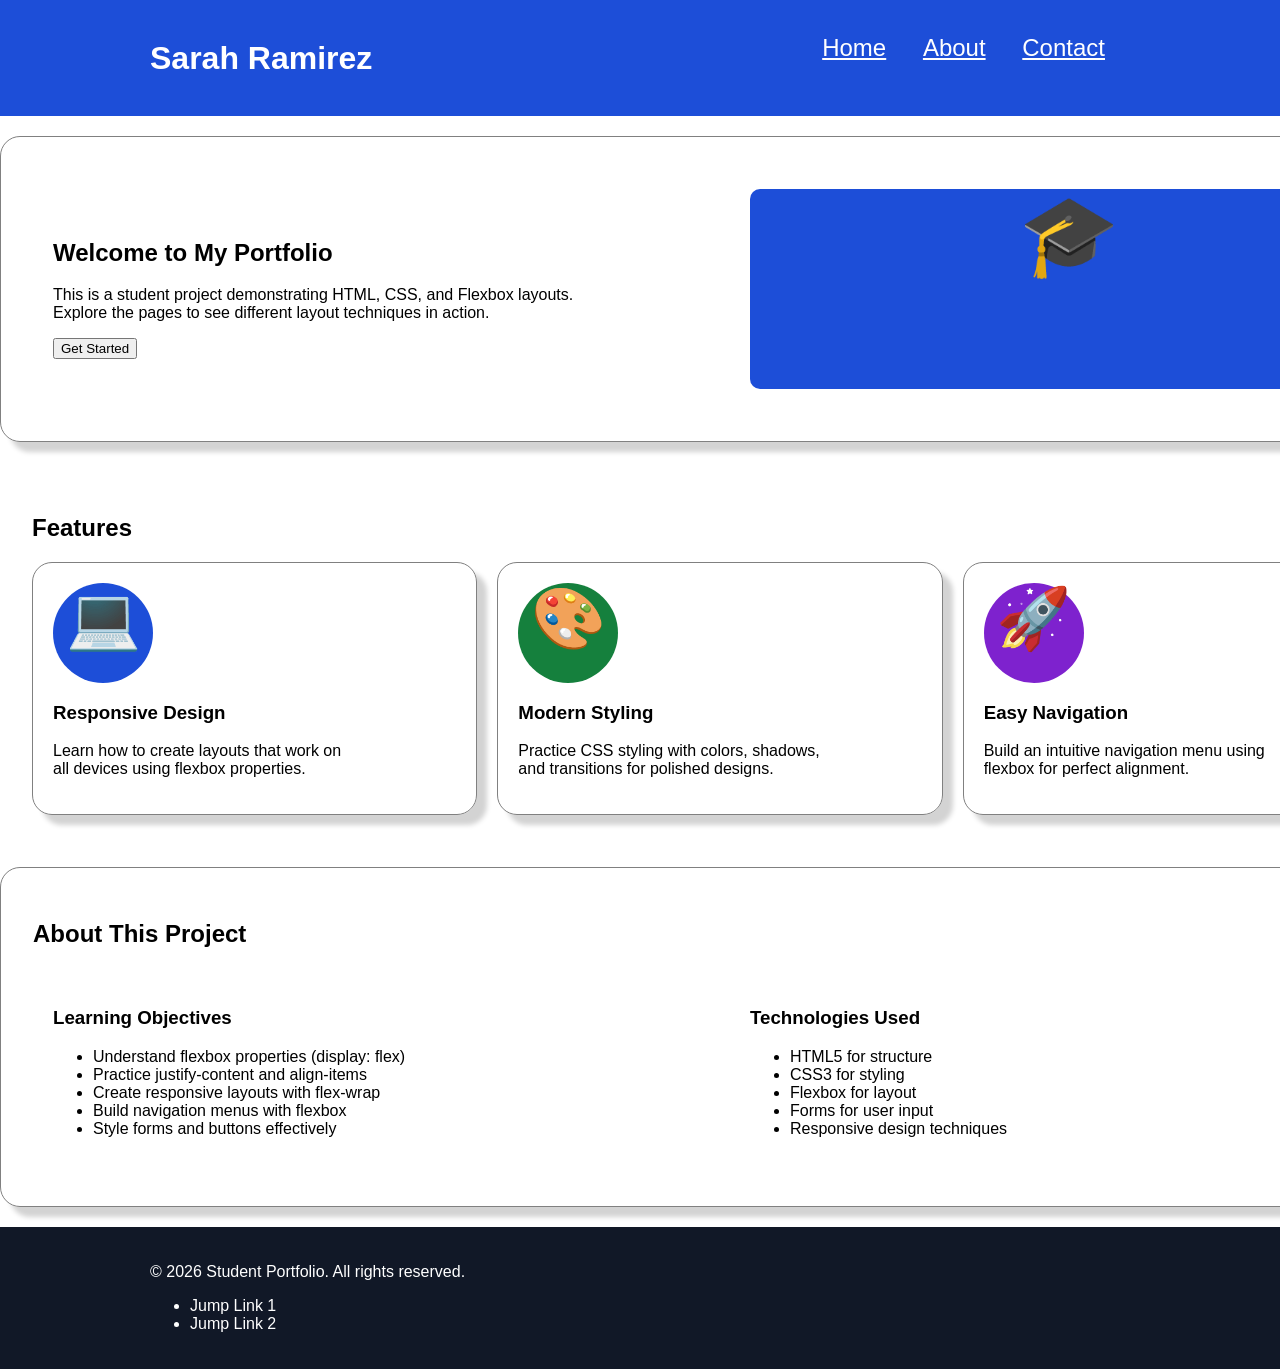
==== index.html @ 665b6e48 "added box shadows" ====
<!DOCTYPE html>

<html lang="en">

<head>

<meta charset="UTF-8">

<meta name="viewport" content="width=device-width, initial-scale=1.0">

<title>Home Page</title>

<link rel="stylesheet" href="css/style.css">  

</head>

<body>

<header>
    <div class="flexContainer">
                <div id="headerName">
                    <p>Sarah Ramirez</p>
                </div>
                <nav>
                    <ul>
                        <li><a href="index.html">Home</a></li>
                        <li><a href="about.html">About</a></li>
                        <li><a href="contact.html">Contact</a></li>
                    </ul>
                </nav>
    </div>

</header>
<main>
<section class="shadow">
<div class="flexContainer">
                <div class="flexItem">
                    <h1>Welcome to My Portfolio</h1>
                    <p>This is a student project demonstrating HTML, CSS, and Flexbox layouts. <br>
                       Explore the pages to see different layout techniques in action.
                    </p>
                    <button>Get Started</button>
                </div>
                <div class="flexItem">
                    <p id="heroIcon">&#x1F393;</p>
                </div>
    
</div>
</section>

<section>
    <h2>Features</h2>
                <div class="flexContainer">
                    <div class="shadow flexItem">
                        <p class="circleBlue">&#x1F4BB;</p>
                        <h3>Responsive Design</h3>
                        <p>Learn how to create layouts that work on <br> all devices using flexbox properties.</p>

                    </div>
                    <div class="shadow flexItem">
                        <p class="circleGreen">&#x1F3A8;</p>
                        <h3>Modern Styling</h3>
                        <p>Practice CSS styling with colors, shadows,<br> and transitions for polished designs.</p>
                    </div>
                    <div class="shadow flexItem">
                        <p class="circlePurple">&#x1F680;</p>
                        <h3>Easy Navigation</h3>
                        <p>Build an intuitive navigation menu using<br> flexbox for perfect alignment.</p>
                    </div>
                </div>


</section> 

<section class="shadow">
<h2>About This Project</h2>
            <div class="flexContainer">
                <div class="flexItem">
                    <h3>Learning Objectives</h3>
                    <ul>
                        <li>Understand flexbox properties (display: flex)</li>
                        <li>Practice justify-content and align-items</li>
                        <li>Create responsive layouts with flex-wrap</li>
                        <li>Build navigation menus with flexbox</li>
                        <li>Style forms and buttons effectively</li>
                    </ul>

            </div>

            <div class="flexItem">
                <h3>Technologies Used</h3>
                <ul>
                    <li>HTML5 for structure</li>
                    <li>CSS3 for styling</li>
                    <li>Flexbox for layout</li>
                    <li>Forms for user input</li>
                    <li>Responsive design techniques</li>
                </ul>

            </div>
        </div>
        
    </section>







</main>  
<footer>

    <p>© 2026 Student Portfolio. All rights reserved.</p>
    <ul>
        <li>Jump Link 1</li>
        <li>Jump Link 2</li>
    </ul>
</footer>  
</body>

</html>
---- css/style.css ----
body{
    margin: 0;
    font-family: 'Segoe UI', Tahoma, Geneva, Verdana, sans-serif;
}

header{
    background-color: #1d4ed8;
    padding: 5px 150px 5px; 
}

#headerName {
    -webkit-flex: 1;
    -ms-flex: 1;
    flex: 1;
    color: #ffffff;
    font-size: 32px;
    font-weight: 800;
}



nav {
    display: flex;
    justify-content: flex-end;
    font-size: 24px;
    color: #ffffff;
}

nav a {
    color: #ffffff;
}

nav ul li {
    padding: 5px 25px 25px 5px;
    list-style-type: none;
    display: inline-block;
}





main{
    width: 1440px;
    margin: 0 auto;
}




.flexContainer {
    display: -webkit-flex;
    display: flex;
    gap: 20px;
    align-items: center;
}

.flexItem {
    gap: 20px;
    padding: 20px;
    width: 100%;
}

section {
    padding: 32px;
    margin: 20px 0px 20px;
}

.shadow {
    box-shadow: 10px 10px 5px lightgray;
    border: 1px solid gray;
    border-radius: 20px;
}

#heroIcon {
    background-color: #1d4ed8;
    border-radius: 10px;
    font-size: 80px;

    margin: 0;
    height: 200px;
    text-align: center;
}

.circleBlue {
    border-radius: 50%;
    width: 100px;
    height: 100px;background-color: #1d4ed8;
    text-align: center;
    font-size: 60px;
    margin: 0%;
    padding: 0%;
}

.circleGreen {
    border-radius: 50%;
    width: 100px;
    height: 100px;
    background-color: #15803d;
    text-align: center;
    font-size: 60px;
    margin: 0%;
    padding: 0%;
}

.circlePurple {
    border-radius: 50%;
    width: 100px;
    height: 100px;
    background-color: #7e22ce;
    text-align: center;
    font-size: 60px;
    margin: 0%;
    padding: 0%;
}










footer{
    padding: 20px 150px 20px;
    background-color: #111827;
    color: #ffffff;
}
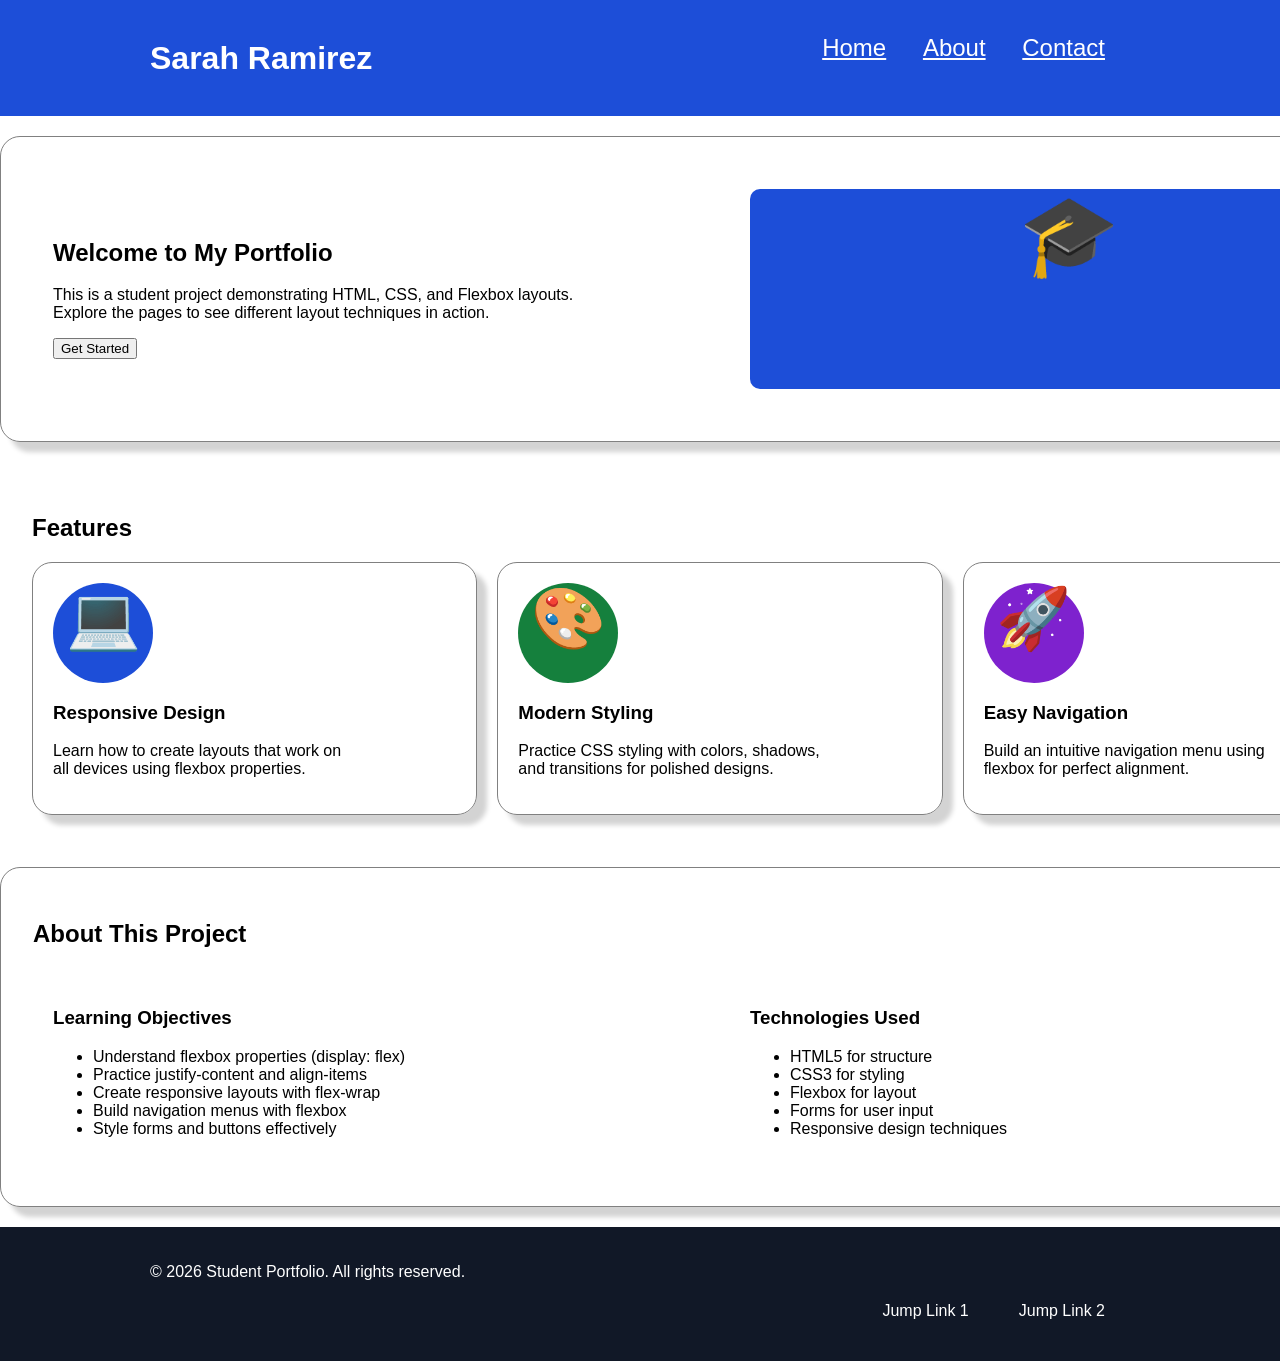
==== commit d180f9f6: "footer update" ====
--- a/index.html
+++ b/index.html
@@ -111,8 +111,8 @@
 </main>  
 <footer>
 
-    <p>© 2026 Student Portfolio. All rights reserved.</p>
-    <ul>
+    <p id="footerText">© 2026 Student Portfolio. All rights reserved.</p>
+    <ul id="footerNav">
         <li>Jump Link 1</li>
         <li>Jump Link 2</li>
     </ul>
--- a/css/style.css
+++ b/css/style.css
@@ -127,4 +127,27 @@
     padding: 20px 150px 20px;
     background-color: #111827;
     color: #ffffff;
+}
+
+footer a {
+    color: #ffffff;
+    display: -webkit-flex;
+    display: flex;
+}
+
+footer ul li {
+    list-style-type: none;
+    display: inline-block;
+    padding: 5px 25px 5px;
+}
+
+#footerText {
+    -webkit-flex: 1;
+    -ms-flex: 1;
+    flex: 1;
+}
+
+#footerNav {
+    display: flex;
+    justify-content: flex-end;
 }
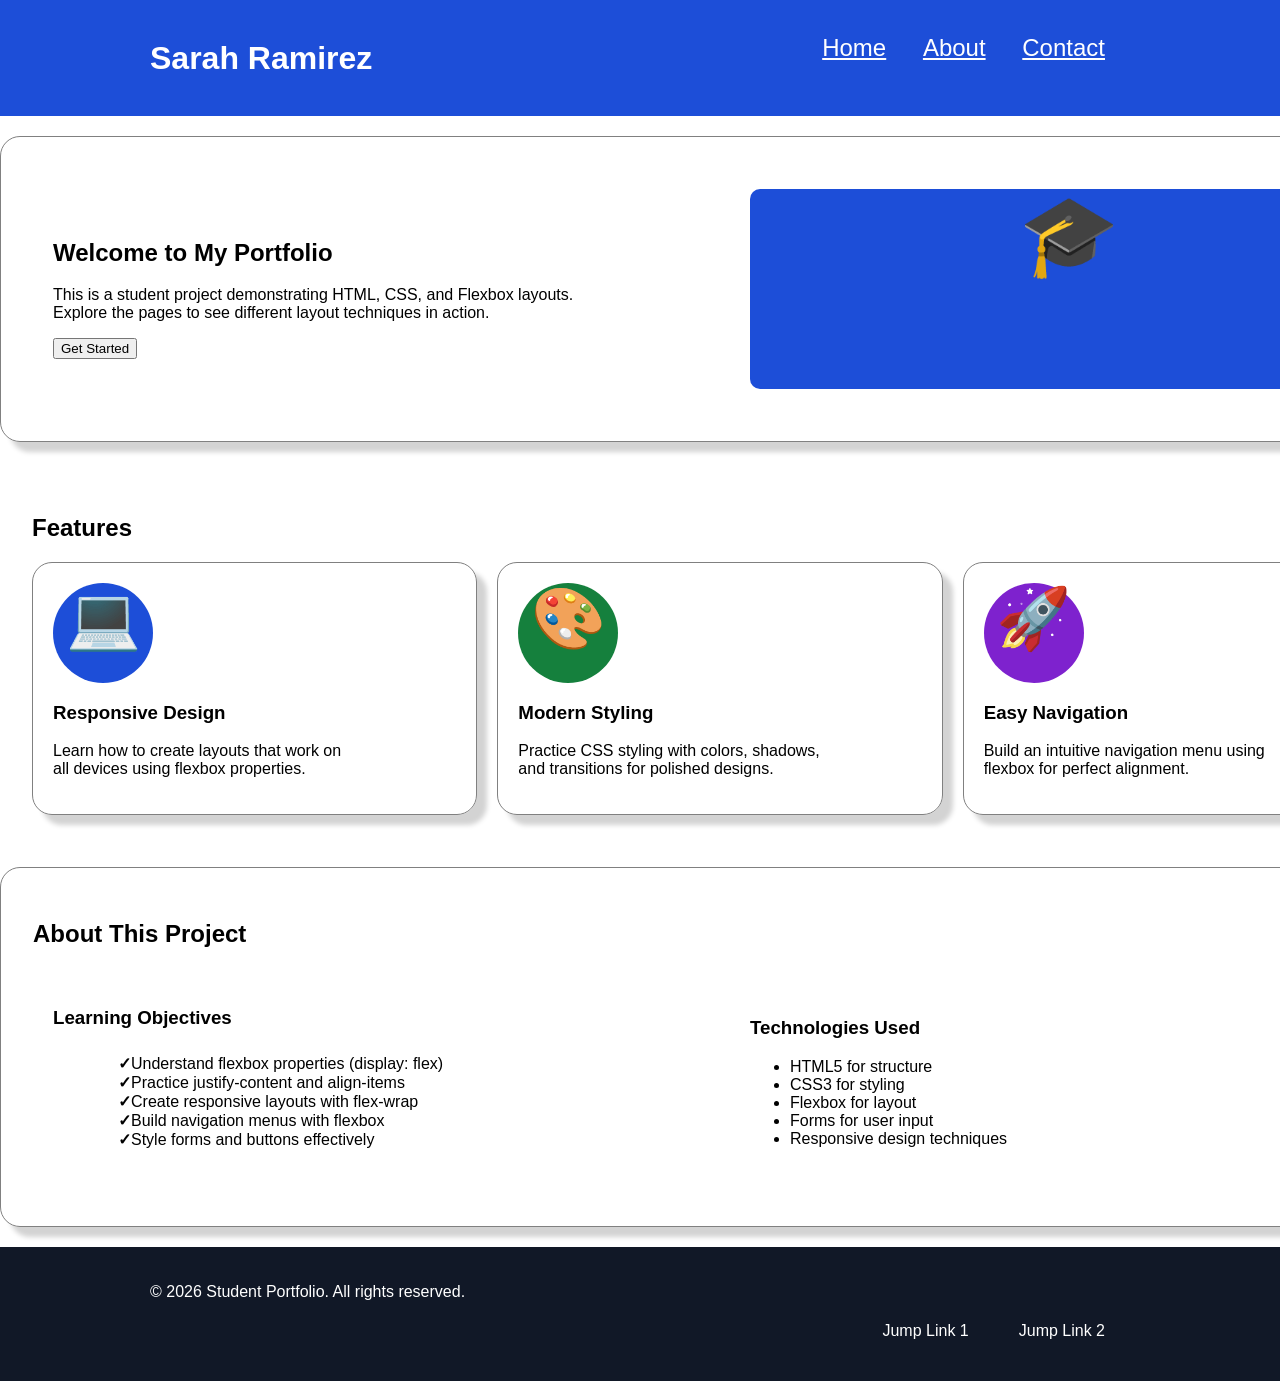
==== commit ab6b04c7: "list update" ====
--- a/index.html
+++ b/index.html
@@ -77,7 +77,7 @@
             <div class="flexContainer">
                 <div class="flexItem">
                     <h3>Learning Objectives</h3>
-                    <ul>
+                    <ul class="listCheckmark">
                         <li>Understand flexbox properties (display: flex)</li>
                         <li>Practice justify-content and align-items</li>
                         <li>Create responsive layouts with flex-wrap</li>
--- a/css/style.css
+++ b/css/style.css
@@ -150,4 +150,16 @@
 #footerNav {
     display: flex;
     justify-content: flex-end;
+}
+
+.listCheckmark{
+    list-style: none;
+    margin: 25px;
+}
+
+ul.listCheckmark li:before {
+    content: "✓";
+    font-weight: bold;
+    left: -25px;
+
 }
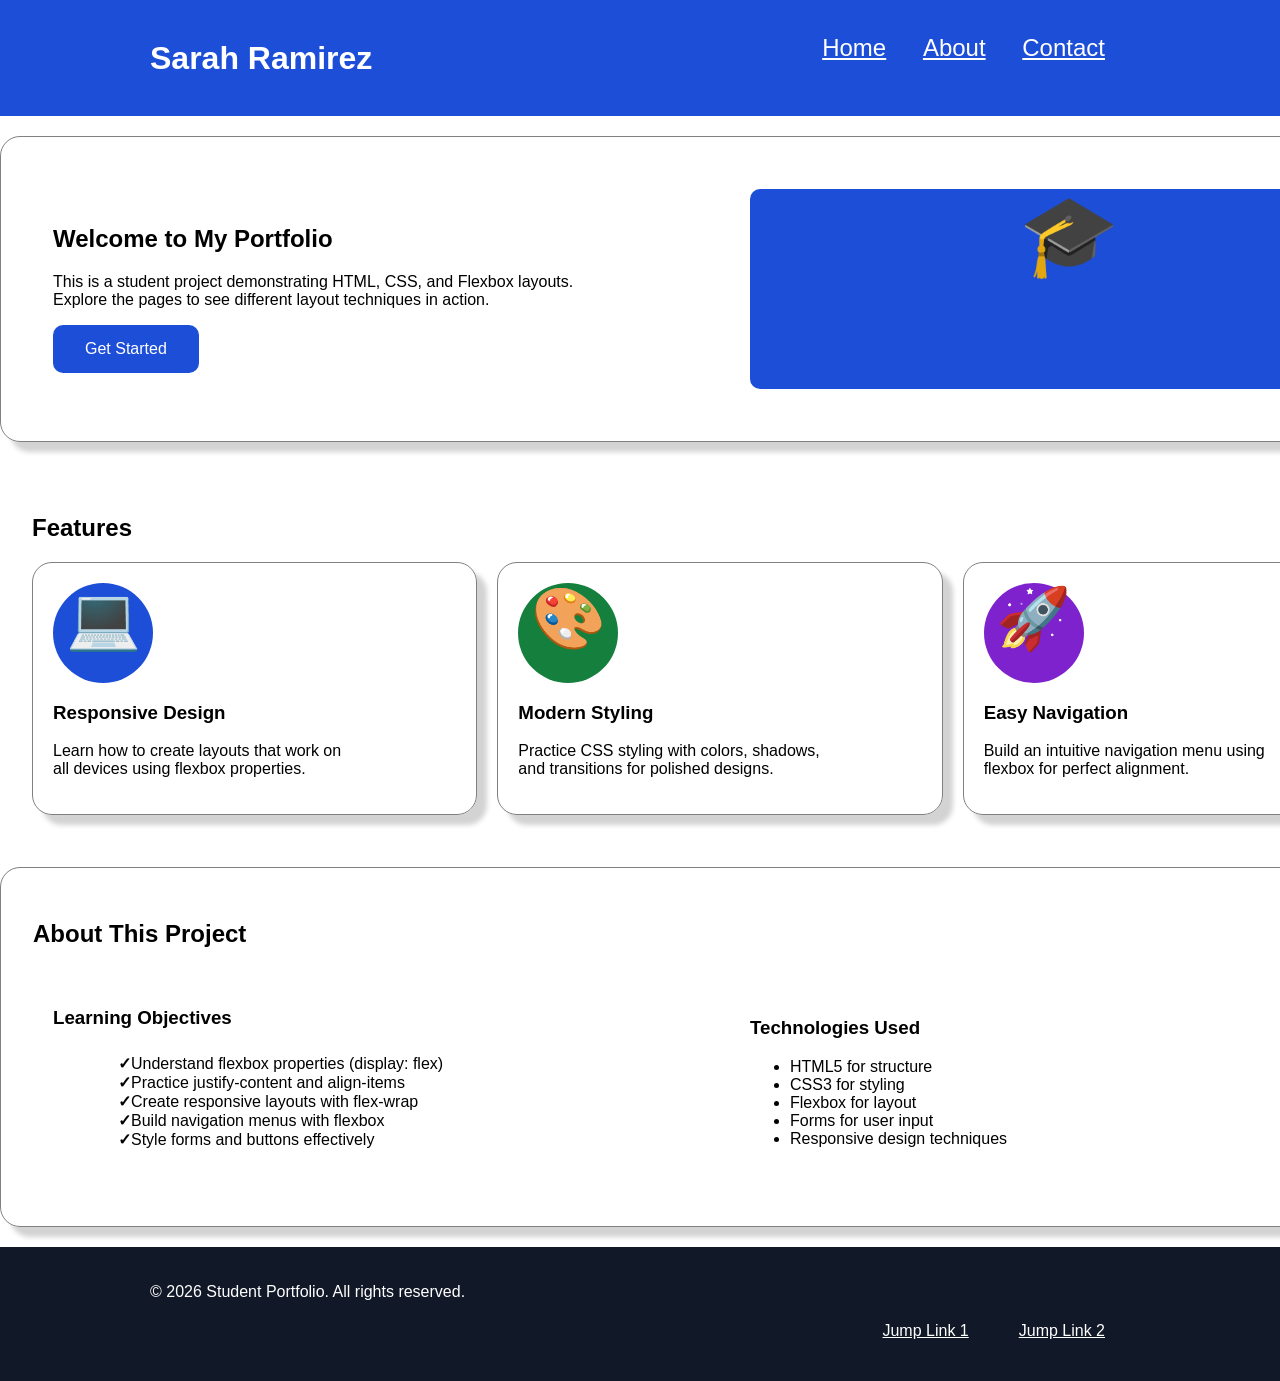
==== commit ce5b517b: "contact form" ====
--- a/index.html
+++ b/index.html
@@ -22,7 +22,7 @@
                     <p>Sarah Ramirez</p>
                 </div>
                 <nav>
-                    <ul>
+                    <ul id="jump1">
                         <li><a href="index.html">Home</a></li>
                         <li><a href="about.html">About</a></li>
                         <li><a href="contact.html">Contact</a></li>
@@ -49,7 +49,7 @@
 </section>
 
 <section>
-    <h2>Features</h2>
+    <h2 id="jump2">Features</h2>
                 <div class="flexContainer">
                     <div class="shadow flexItem">
                         <p class="circleBlue">&#x1F4BB;</p>
@@ -113,8 +113,8 @@
 
     <p id="footerText">© 2026 Student Portfolio. All rights reserved.</p>
     <ul id="footerNav">
-        <li>Jump Link 1</li>
-        <li>Jump Link 2</li>
+        <li><a href="#jump1">Jump Link 1</a></li>
+        <li><a href="#jump2">Jump Link 2</a></li>
     </ul>
 </footer>  
 </body>
--- a/css/style.css
+++ b/css/style.css
@@ -152,7 +152,7 @@
     justify-content: flex-end;
 }
 
-.listCheckmark{
+.listCheckmark {
     list-style: none;
     margin: 25px;
 }
@@ -161,5 +161,20 @@
     content: "✓";
     font-weight: bold;
     left: -25px;
+}
 
+button {
+    background-color: #1d4ed8;
+    border: none;
+    border-radius: 10px;
+    color: white;
+    padding: 15px 32px;
+    text-align: center;
+    text-decoration: none;
+    font-size: 16px;
+    cursor: pointer;
+}
+
+button:hover {
+    background-color: #111827;
 }
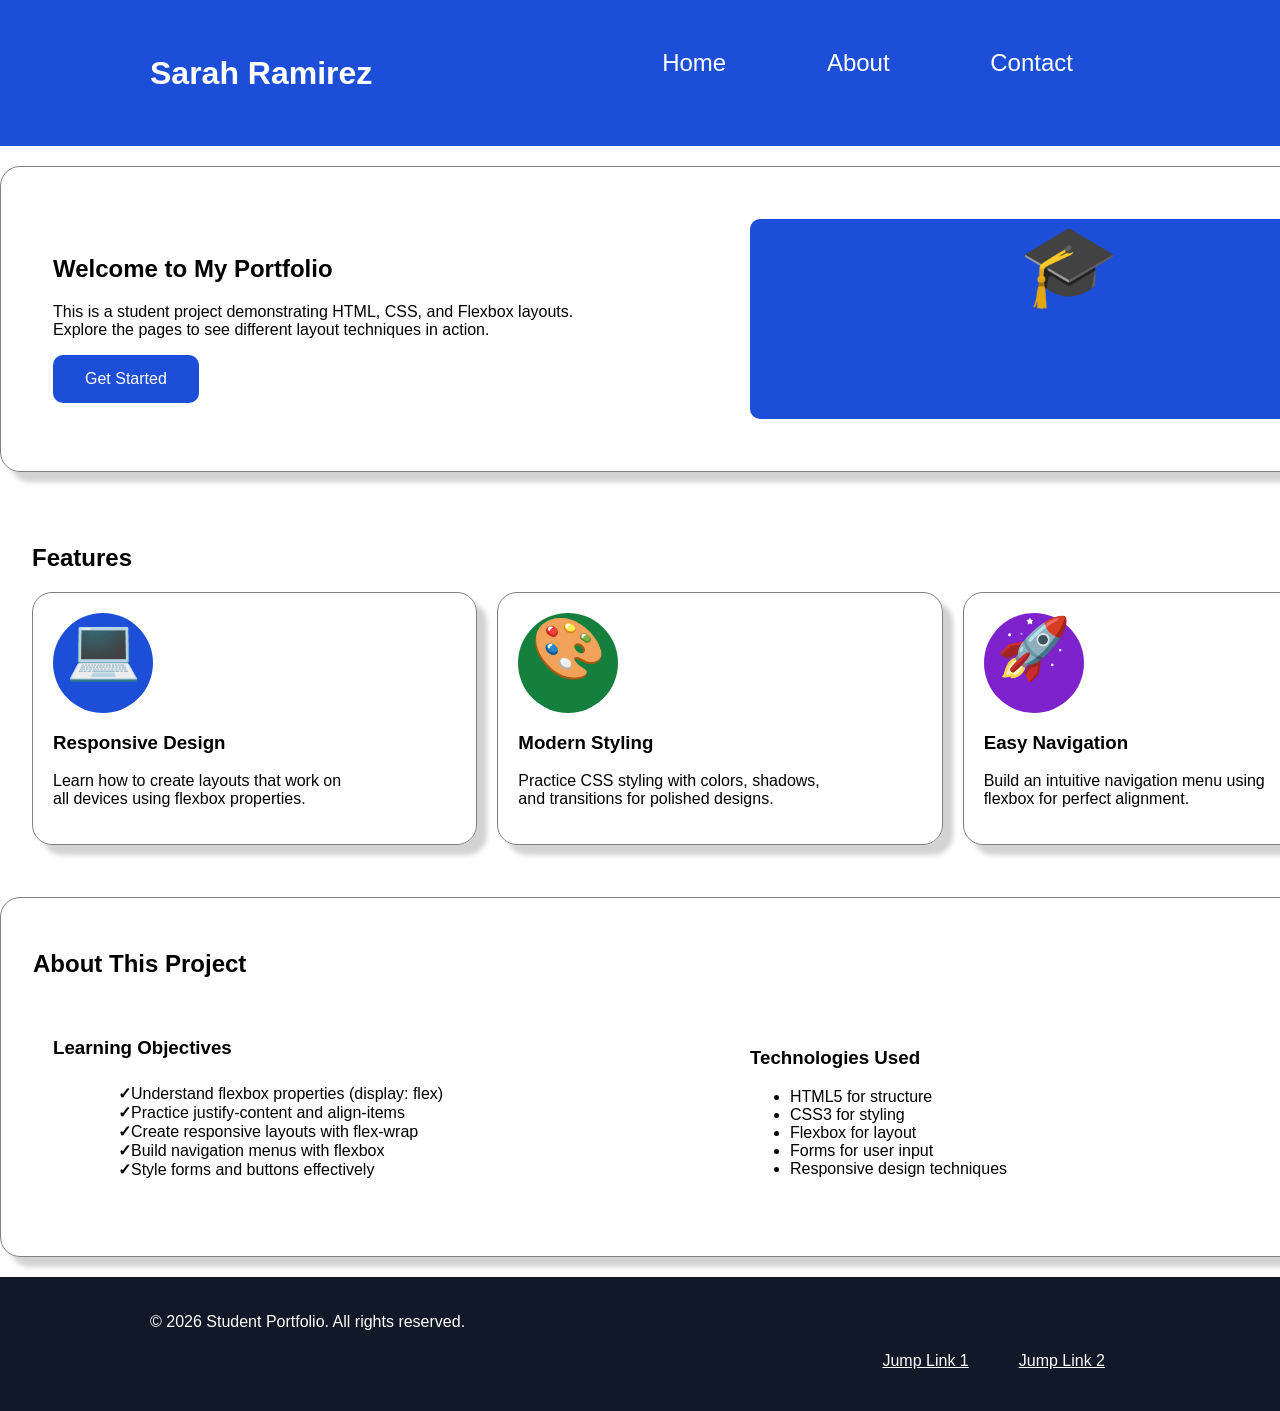
==== commit dd794253: "buttons" ====
--- a/index.html
+++ b/index.html
@@ -23,23 +23,23 @@
                 </div>
                 <nav>
                     <ul id="jump1">
-                        <li><a href="index.html">Home</a></li>
-                        <li><a href="about.html">About</a></li>
-                        <li><a href="contact.html">Contact</a></li>
+                        <li><a href="index.html"><button class="btn btn-secondary">Home</button></a></li>
+                        <li><a href="about.html"><button class="btn btn-secondary">About</button></a></li>
+                        <li><a href="contact.html"><button class="btn btn-secondary">Contact</button></a></li>
                     </ul>
                 </nav>
     </div>
 
 </header>
 <main>
-<section class="shadow">
+<section class="shadow" id="jump2">
 <div class="flexContainer">
                 <div class="flexItem">
                     <h1>Welcome to My Portfolio</h1>
                     <p>This is a student project demonstrating HTML, CSS, and Flexbox layouts. <br>
                        Explore the pages to see different layout techniques in action.
                     </p>
-                    <button>Get Started</button>
+                    <button class="btn btn-primary">Get Started</button>
                 </div>
                 <div class="flexItem">
                     <p id="heroIcon">&#x1F393;</p>
@@ -49,7 +49,7 @@
 </section>
 
 <section>
-    <h2 id="jump2">Features</h2>
+    <h2>Features</h2>
                 <div class="flexContainer">
                     <div class="shadow flexItem">
                         <p class="circleBlue">&#x1F4BB;</p>
--- a/css/style.css
+++ b/css/style.css
@@ -38,14 +38,10 @@
 
 
 
-
-
 main{
     width: 1440px;
     margin: 0 auto;
 }
-
-
 
 
 .flexContainer {
@@ -76,10 +72,27 @@
     background-color: #1d4ed8;
     border-radius: 10px;
     font-size: 80px;
-
     margin: 0;
     height: 200px;
     text-align: center;
+    
+}
+
+#booksIcon {
+    background-color: #1d4ed8;
+    border-radius: 10px;
+    font-size: 80px;
+    margin: 0;
+    height: 300px;
+    text-align: center;
+    width: 404px;
+    height: 300px;
+    position: absolute;
+    top: 417px;
+    left: 198px;
+    border: 1px solid #888;
+    border-top-left-radius: 20px;
+    border-bottom-left-radius: 20px;
 }
 
 .circleBlue {
@@ -114,14 +127,16 @@
     padding: 0%;
 }
 
-
-
-
-
-
-
-
-
+.circleOrange {
+    border-radius: 50%;
+    width: 100px;
+    height: 100px;
+    background-color: #ea580c;
+    text-align: center;
+    font-size: 60px;
+    margin: 0%;
+    padding: 0%;
+}
 
 footer{
     padding: 20px 150px 20px;
@@ -163,7 +178,7 @@
     left: -25px;
 }
 
-button {
+.btn {
     background-color: #1d4ed8;
     border: none;
     border-radius: 10px;
@@ -171,10 +186,16 @@
     padding: 15px 32px;
     text-align: center;
     text-decoration: none;
+    font-style: bold;
+    cursor: pointer;
+}
+
+.btn-primary {
     font-size: 16px;
-    cursor: pointer;
-}
-
+}
+.btn-secondary {
+    font-size: 24px;
+}
 button:hover {
     background-color: #111827;
 }
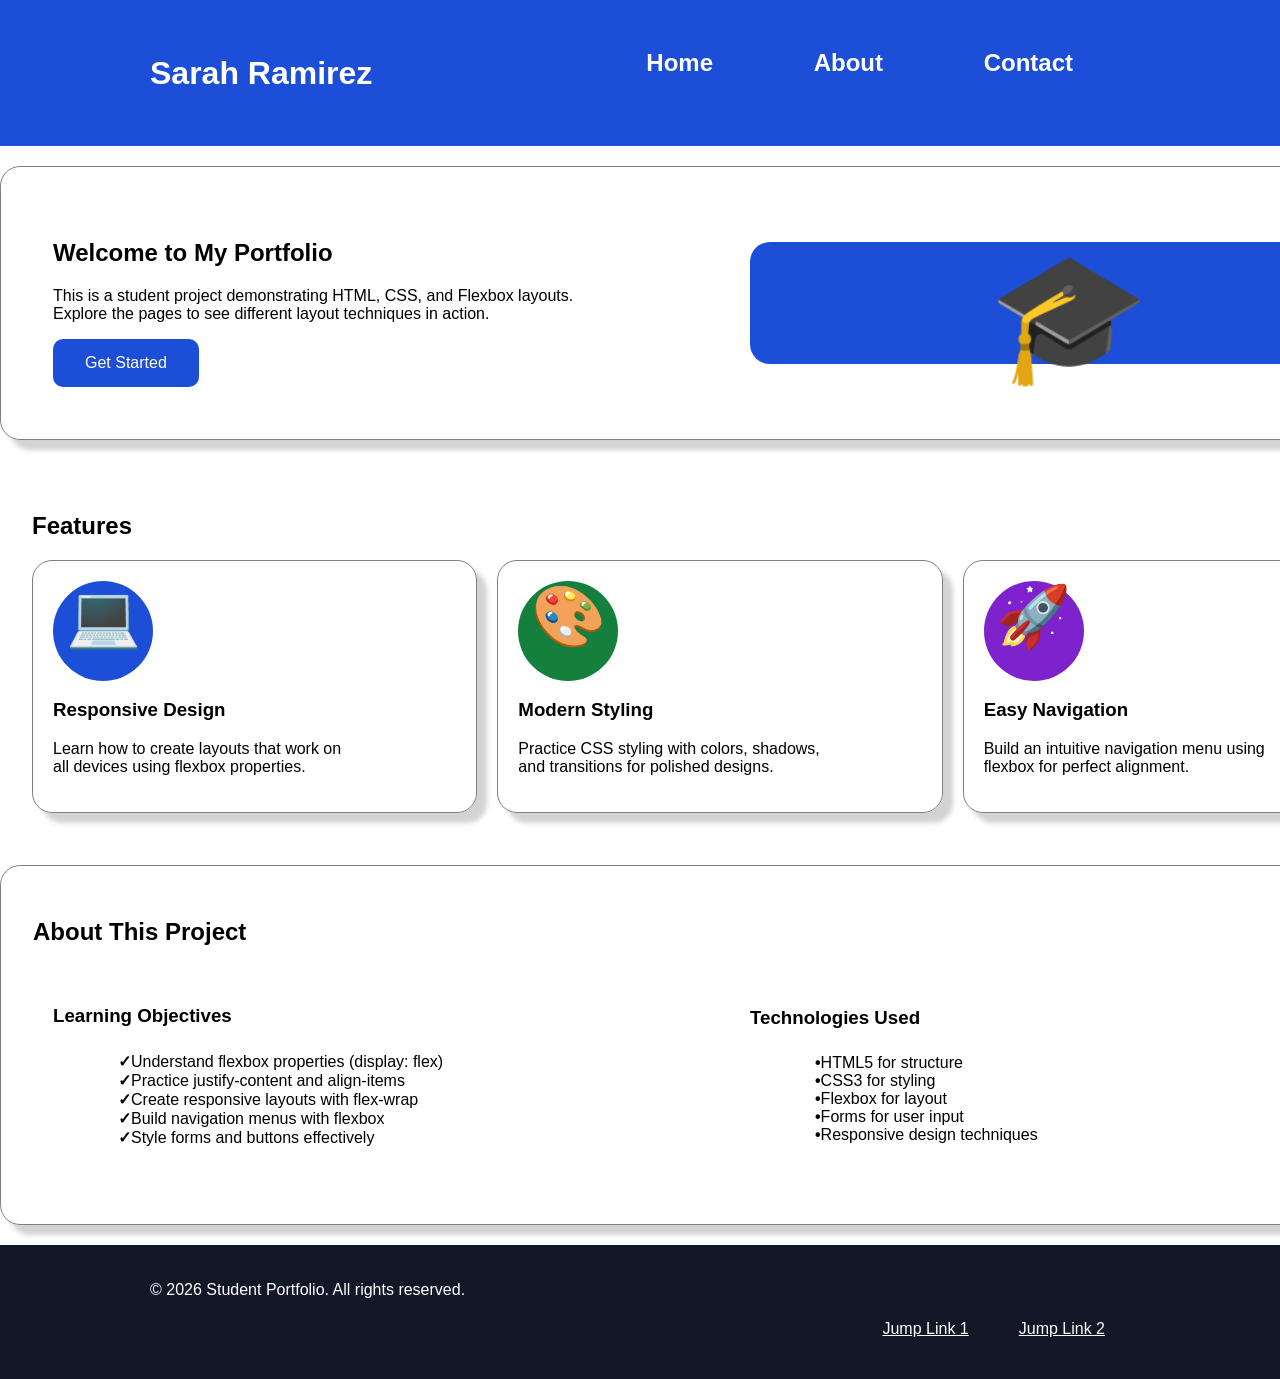
==== commit 1240ebdd: "hero icon fix" ====
--- a/index.html
+++ b/index.html
@@ -89,7 +89,7 @@
 
             <div class="flexItem">
                 <h3>Technologies Used</h3>
-                <ul>
+                <ul class="listPoint">
                     <li>HTML5 for structure</li>
                     <li>CSS3 for styling</li>
                     <li>Flexbox for layout</li>
--- a/css/style.css
+++ b/css/style.css
@@ -70,10 +70,11 @@
 
 #heroIcon {
     background-color: #1d4ed8;
-    border-radius: 10px;
-    font-size: 80px;
+    border-radius: 20px;
+    border: 1px;
+    font-size: 128px;
     margin: 0;
-    height: 200px;
+    height: 122px;
     text-align: center;
     
 }
@@ -178,6 +179,17 @@
     left: -25px;
 }
 
+.listPoint {
+    list-style: none;
+    margin: 25px;
+}
+
+ul.listPoint li:before {
+    content: "•";
+    font-weight: bold;
+    left: -25px;
+}
+
 .btn {
     background-color: #1d4ed8;
     border: none;
@@ -195,6 +207,7 @@
 }
 .btn-secondary {
     font-size: 24px;
+    font-weight: bold;
 }
 button:hover {
     background-color: #111827;
